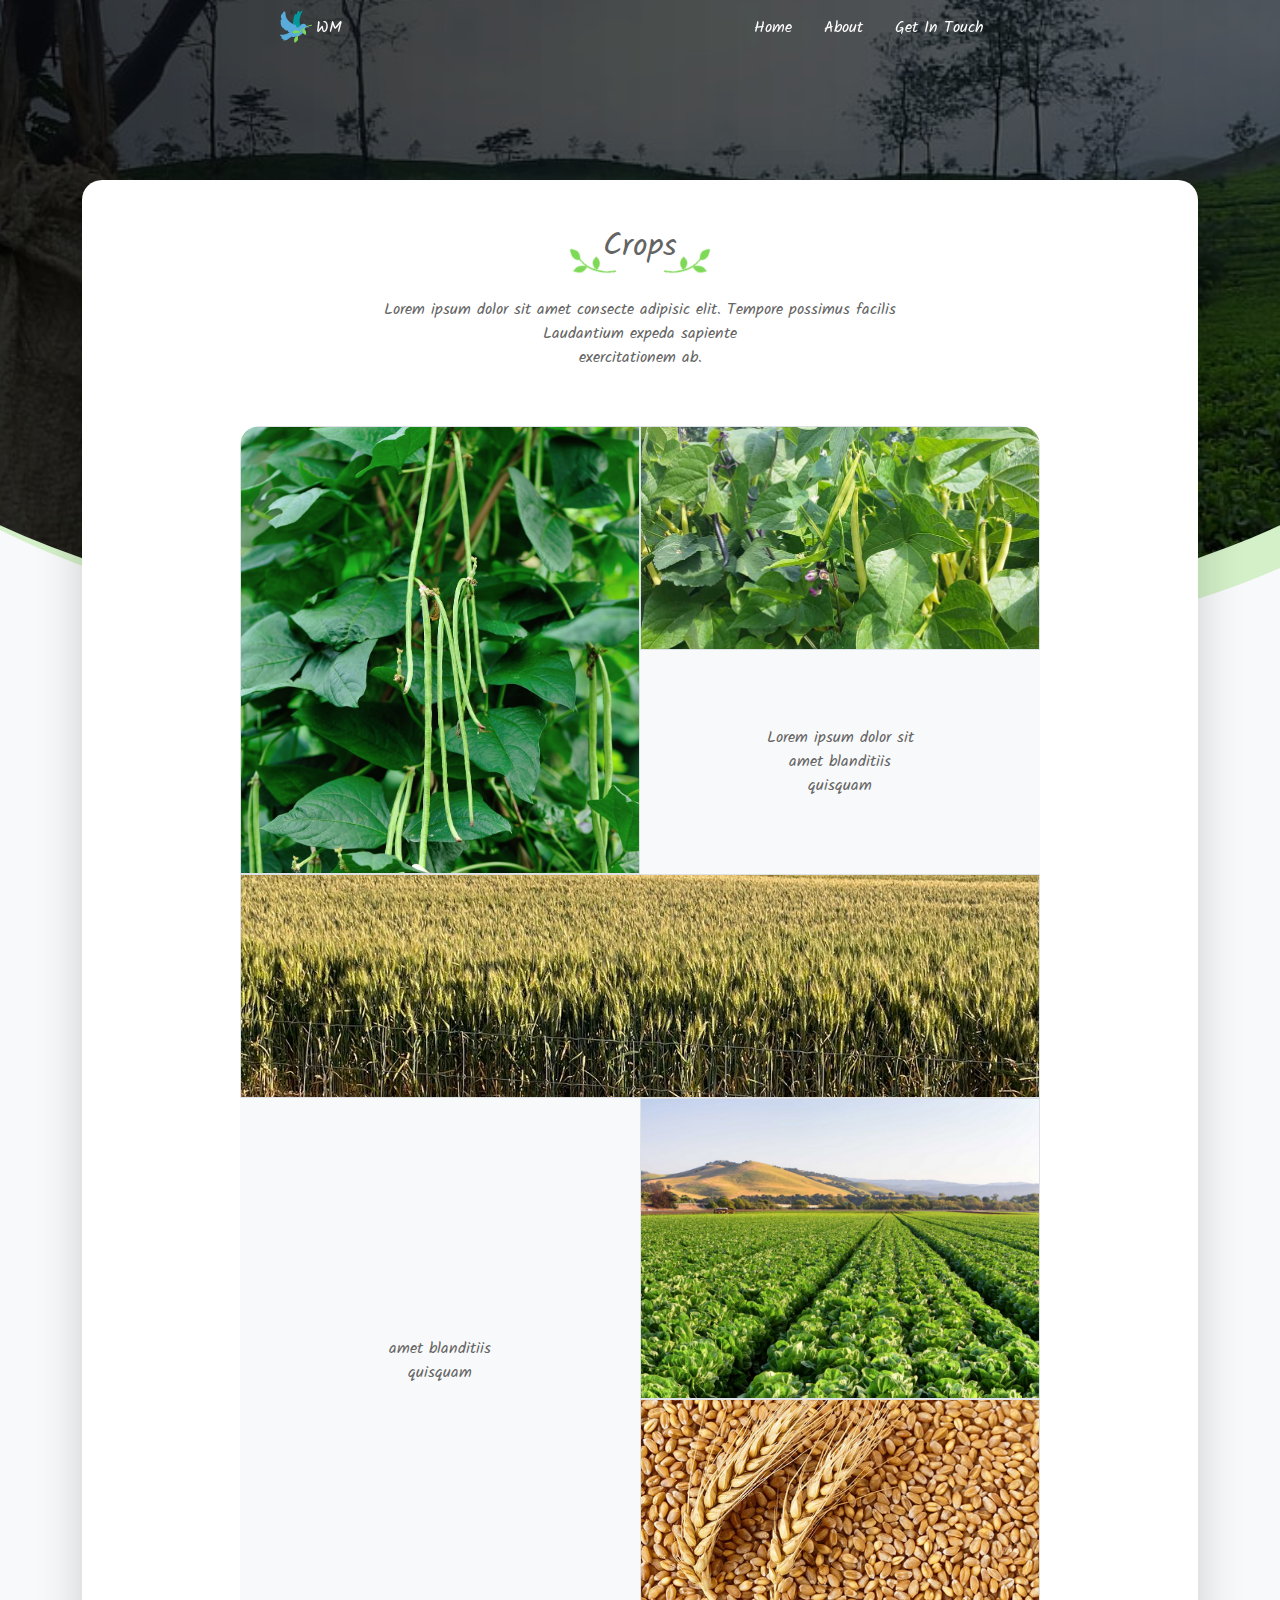
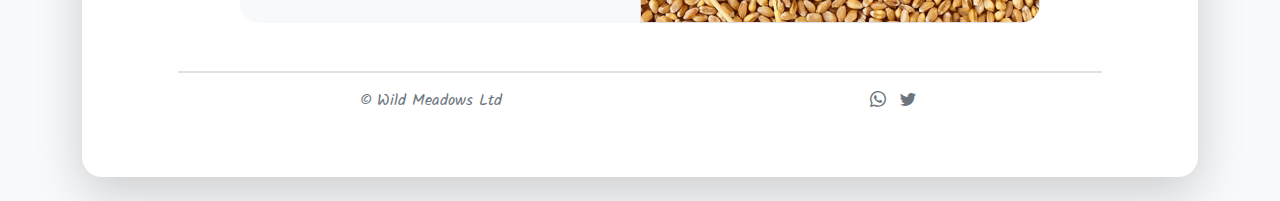
==== crops.html @ 8ecf8813 "second" ====
<!DOCTYPE html>
<html lang="en">
	<head>
		<meta charset="UTF-8" />
		<meta http-equiv="X-UA-Compatible" content="IE=edge" />
		<meta name="viewport" content="width=device-width, initial-scale=1.0" />
		<link rel="shortcut icon" href="./assets/images/bird2.svg" type="image/x-icon" />
		<title>Wild Meadows</title>

		<!-- fonts -->
		<link rel="preconnect" href="https://fonts.googleapis.com" />
		<link rel="preconnect" href="https://fonts.gstatic.com" crossorigin />
		<link href="https://fonts.googleapis.com/css2?family=Kalam&display=swap" rel="stylesheet" />

		<!-- styles -->
		<link rel="stylesheet" href="./assets/vendor/bootstrap-icons/bootstrap-icons.css" />
		<link rel="stylesheet" href="./assets/vendor/bootstrap/bootstrap.min.css" />
		<link rel="stylesheet" href="./assets/css/main.css" />

		<!-- scripts -->
		<script defer src="./assets/vendor/bootstrap/bootstrap.bundle.min.js"></script>
		<script defer src="./assets/js/custom.js"></script>
	</head>

	<body class="bg-light">
		<div class="invisible-items">
			<div id="mobile-nav">
				<button id="close-nav" class="btn">
					<i class="bi bi-x fs-1 m-2"></i>
				</button>
				<a href="./index.html">Home</a>
				<a href="./index.html#about">About</a>
				<a href="./index.html#contact">Get In Touch</a>
			</div>

			<div
				id="preloader"
				class="position-absolute top-0 bottom-0 start-0 end-0 bg-light d-flex align-items-center justify-content-center"
			>
				<div class="spinner-border text-secondary" role="status">
					<span class="visually-hidden">Loading...</span>
				</div>
			</div>
		</div>

		<header class="fixed-top">
			<div class="container">
				<div class="d-flex justify-content-around align-items-center">
					<a id="logo" href="./index.html" class="d-flex align-items-center">
						<img src="./assets/images/bird2.svg" class="me-1" />
						WM
					</a>

					<button id="open-nav" class="btn d-lg-none">
						<i class="bi bi-list fs-5"></i>
					</button>
					<nav class="d-none d-lg-flex align-items-center">
						<a href="./index.html">Home</a>
						<a href="./index.html#about">About</a>
						<a href="./index.html#contact">Get In Touch</a>
					</nav>
				</div>
			</div>
		</header>

		<div id="hero"></div>

		<main class="farm-details container pb-4">
			<div class="c-rounded-2 shadow-lg bg-white p-3 py-5 p-lg-5">
				<div class="main-headings position-relative mx-auto w-fit mb-4">
					<img src="./assets/images/branch.svg" class="branch-1" alt="branch graphic" />
					<h2>Crops</h2>
					<img src="./assets/images/branch.svg" class="branch-2" alt="branch graphic" />
				</div>

				<p class="mx-auto paragraph-max py-lg-2 text-center">
					Lorem ipsum dolor sit amet consecte adipisic elit. Tempore possimus facilis
					Laudantium expeda sapiente
					<br />
					exercitationem ab.
				</p>

				<div class="masonry my-5 c-rounded-2 overflow-hidden">
					<div class="masonry-item masonry1 border">
						<img src="./assets/images/crops6.jpg" alt="crops" />
					</div>

					<div class="masonry-item masonry2 border">
						<img src="./assets/images/crops5.jpg" alt="crops" />
					</div>

					<div class="masonry-item masonry3 border-light border">
						<div
							class="h-100 w-100 bg-light d-flex align-items-center justify-content-center"
						>
							<p class="m-0 p-3 p-lg-4 text-center">
								Lorem ipsum dolor sit <br />
								amet blanditiis <br />
								quisquam
							</p>
						</div>
					</div>

					<div class="masonry-item masonry4 border">
						<img src="./assets/images/crops3.jpg" alt="" />
					</div>

					<div class="masonry-item masonry1 border border-light">
						<div
							class="h-100 w-100 bg-light d-flex align-items-center justify-content-center"
						>
							<p class="m-0 p-3 p-lg-4 text-center">
								amet blanditiis <br />
								quisquam
							</p>
						</div>
					</div>

					<div class="masonry-item masonry2 border">
						<img src="./assets/images/crops2.png" alt="crops" />
					</div>

					<div class="masonry-item masonry2 border">
						<img src="./assets/images/crops4.jpeg" alt="crops" />
					</div>
				</div>

				<footer class="container px-4 px-md-5">
					<div
						class="d-flex justify-content-between justify-content-lg-around align-items-center py-3 border-top border-2"
					>
						<div class="text-muted">&copy; Wild Meadows Ltd</div>

						<div class="">
							<a class="text-muted mx-1" href="#"><i class="bi bi-whatsapp"></i></a>
							<a class="text-muted mx-1" href="#"><i class="bi bi-twitter"></i></a>
						</div>
					</div>
				</footer>
			</div>
		</main>
	</body>
</html>
---- assets/css/main.css ----
/* resets */
@media screen {
	.btn {
		box-shadow: none !important;
	}
	.text-primary {
		color: rgb(126, 217, 87) !important;
	}
}
/* utils */
@media screen {
	.paragraph-max {
		max-width: 550px;
	}
	.z-index-5 {
		z-index: 5;
	}
	.w-fit {
		width: fit-content;
	}
	.h-fit {
		height: fit-content;
	}
	.text-gray {
		color: gray;
	}
	.h-100 {
		height: 100%;
	}
	.bg-white {
		background-color: white !important;
	}
	.c-rounded-1 {
		border-radius: 10px;
	}
	.c-rounded-2 {
		border-radius: 20px;
	}
	.c-rounded-3 {
		border-radius: 30px;
	}
}

/* general */
@media screen {
	body {
		font-family: kalam, cursive, serif !important;
		color: rgb(100, 100, 100);
	}
	header {
		transition: all 0.5s;
		color: white;
		padding: 8px 0;
	}
	#logo {
		text-decoration: none;
		color: inherit;
	}
	#logo img {
		width: 2rem;
	}
	header button {
		color: inherit !important;
	}
	.header-scrolled {
		background-color: #f8f9fa;
		box-shadow: 0 0.5rem 1rem rgba(0, 0, 0, 0.15) !important;
		color: rgb(100, 100, 100);
		padding: 13px 0;
	}
	header nav a {
		transition: all 0.2s;
		position: relative;
		margin: 0 1rem;
		color: inherit;
		text-decoration: none;
	}
	header nav a::after {
		content: "";
		position: absolute;
		bottom: -5px;
		left: 50%;
		width: 50%;
		transform: translateX(-50%);
		height: 4px;
		border-radius: 1rem;
		background-color: rgb(126, 217, 87);
		display: none;
		transition: all 0.2s;
	}
	header nav a:hover {
		color: inherit;
	}
	header nav a:hover::after,
	header nav a.active::after {
		display: block;
	}
}

/* hero */
@media screen {
	#hero {
		height: 75vh;
		position: relative;
		overflow: hidden;
	}
	#hero-content {
		position: relative;
		z-index: 5;
		height: 80%;
	}
	#hero-content img {
		width: 10rem;
	}
	#hero-content p {
		max-width: 320px;
	}
	#hero::after {
		content: "";
		position: absolute;
		left: 50%;
		top: 0;
		width: 130%;
		height: 95%;
		background: linear-gradient(to right, rgba(0, 0, 0, 0.8), rgba(0, 0, 0, 0.6)),
			url("../images/landscape3.jpg") center no-repeat;
		background-size: cover;
		z-index: 0;
		border-radius: 0 0 50% 50%;
		transform: translateX(-50%) rotate(0deg);
	}
	#hero::before {
		content: "";
		position: absolute;
		left: 50%;
		top: 0;
		width: 130%;
		height: 96%;
		/* background: #68a4c4; */
		background: rgb(126, 217, 87);
		opacity: 0.3;
		z-index: 0;
		border-radius: 0 0 50% 50%;
		transform: translateX(-50%) translateY(18px) rotate(2deg);
	}
}

/* main */
@media screen {
	.main-headings .branch-1 {
		position: absolute;
		width: 2.5rem;
		transform: rotatey(180deg) rotatez(200deg);
		left: -2rem;
		bottom: -0.8rem;
	}
	.main-headings .branch-2 {
		position: absolute;
		width: 2.5rem;
		transform: rotatey(0deg) rotatez(200deg);
		right: -2rem;
		bottom: -0.8rem;
	}
	.feature {
		position: relative;
		margin: 0 auto;
		margin-bottom: 280px;
		max-width: 350px;
	}
	.feature-image {
		width: 200px;
		height: 230px;
		object-fit: cover;
		border-radius: 20px;
	}
	.feature-content {
		position: absolute;
		top: 5rem;
		right: 0;
		width: fit-content;
	}
	.feature-content p {
		width: 230px;
	}
	.feature-heading {
		position: relative;
		margin-left: auto;
		width: fit-content;
		margin-bottom: 2.5rem;
	}
	.feature-heading img {
		position: absolute;
		width: 2.5rem;
		transform: rotatey(180deg) rotatez(20deg);
		right: 0rem;
		bottom: -2.3rem;
	}
	.feature-right {
		text-align: right;
	}
	.feature-right .feature-content {
		left: 0;
		right: unset;
	}
	.feature-right .feature-heading {
		text-align: left;
		margin-left: 0;
		margin-right: auto;
	}
	.feature-right .feature-heading img {
		transform: unset;
		right: unset;
		transform: rotatez(20deg);
		left: 0rem;
	}

	@media screen and (min-width: 900px) {
		.feature {
			max-width: 800px;
			margin-bottom: 200px;
		}
		.feature-image {
			width: 450px;
			height: 350px;
		}
		.feature-content {
			top: 50%;
			transform: translateY(-50%);
		}
		.feature-content p {
			width: 400px;
			margin: 0;
		}
		.feature-heading {
			margin-left: 0;
			margin: 0 auto;
			margin-bottom: 2rem;
		}
		.feature-right .feature-heading {
			text-align: center;
			margin-left: auto;
			margin-right: auto;
		}
	}

	/* masonry */
	@media screen {
		.masonry {
			display: grid;
			grid-template-columns: 1fr 1fr;
			grid-template-rows: 14rem 14rem 14rem;
		}
		.masonry-item {
			grid-row: span 1;
			overflow: hidden;
			position: relative;
		}
		.masonry-item img {
			width: 100%;
			height: 100%;
			transition: all 0.2s;
			object-fit: cover;
		}
		.masonry-item:hover img {
			width: 110%;
			height: 110%;
		}

		.masonry1 {
			grid-row: span 2;
		}
		.masonry4 {
			grid-column: span 2;
		}
		.masonry-link {
			position: absolute;
			top: 0;
			left: 0;
			right: 0;
			bottom: 0;
			display: flex;
			justify-content: center;
			align-items: center;
			background: rgba(0, 0, 0, 0.6);
			color: white !important;
			text-decoration: none;
			transition: all 0.3s;
		}
		.masonry-link span {
			position: relative;
			padding-bottom: 5px;
		}
		.masonry-link span::after {
			content: "";
			position: absolute;
			bottom: -3px;
			left: 50%;
			border-radius: 20px;
			right: 50%;
			width: 40%;
			transform: translateX(-50%);
			height: 5px;
			transition: all 0.2s;
			background: rgb(78, 175, 173);
		}
		@media screen and (min-width: 900px) {
			.masonry {
				max-width: 800px;
				margin-left: auto;
				margin-right: auto;
				border-radius: 20px !important;
			}
		}
	}
	.map {
		overflow: hidden;
		border-radius: 100%;
		width: 10rem;
		height: 10rem;
	}
	@media screen and (min-width: 900px) {
		.map {
			width: 300px;
			height: 300px;
		}
	}
}

/* mobile-nav */
@media screen {
	#mobile-nav {
		position: fixed;
		z-index: 100000;
		top: 0;
		left: 0;
		bottom: 0;
		right: 0;
		background: rgba(0, 0, 0, 0.9);
		opacity: 0;
		transition: all 0.3s;
		display: flex;
		flex-direction: column;
		justify-content: center;
		align-items: center;
		transform: translateY(100%);
	}
	#mobile-nav.open-nav {
		transform: translateY(0);
		opacity: 1;
	}
	#mobile-nav button {
		color: white !important;
		position: absolute;
		top: 0;
		right: 0;
	}
	#mobile-nav a {
		color: white;
		padding: 0.3rem;
	}
}

/* farm-details */
@media screen {
	.farm-details {
		position: absolute;
		top: 20vh;
		left: 50%;
		transform: translateX(-50%);
	}
	.farm-details .masonry-item:hover img {
		width: 100%;
		height: 100%;
	}
}
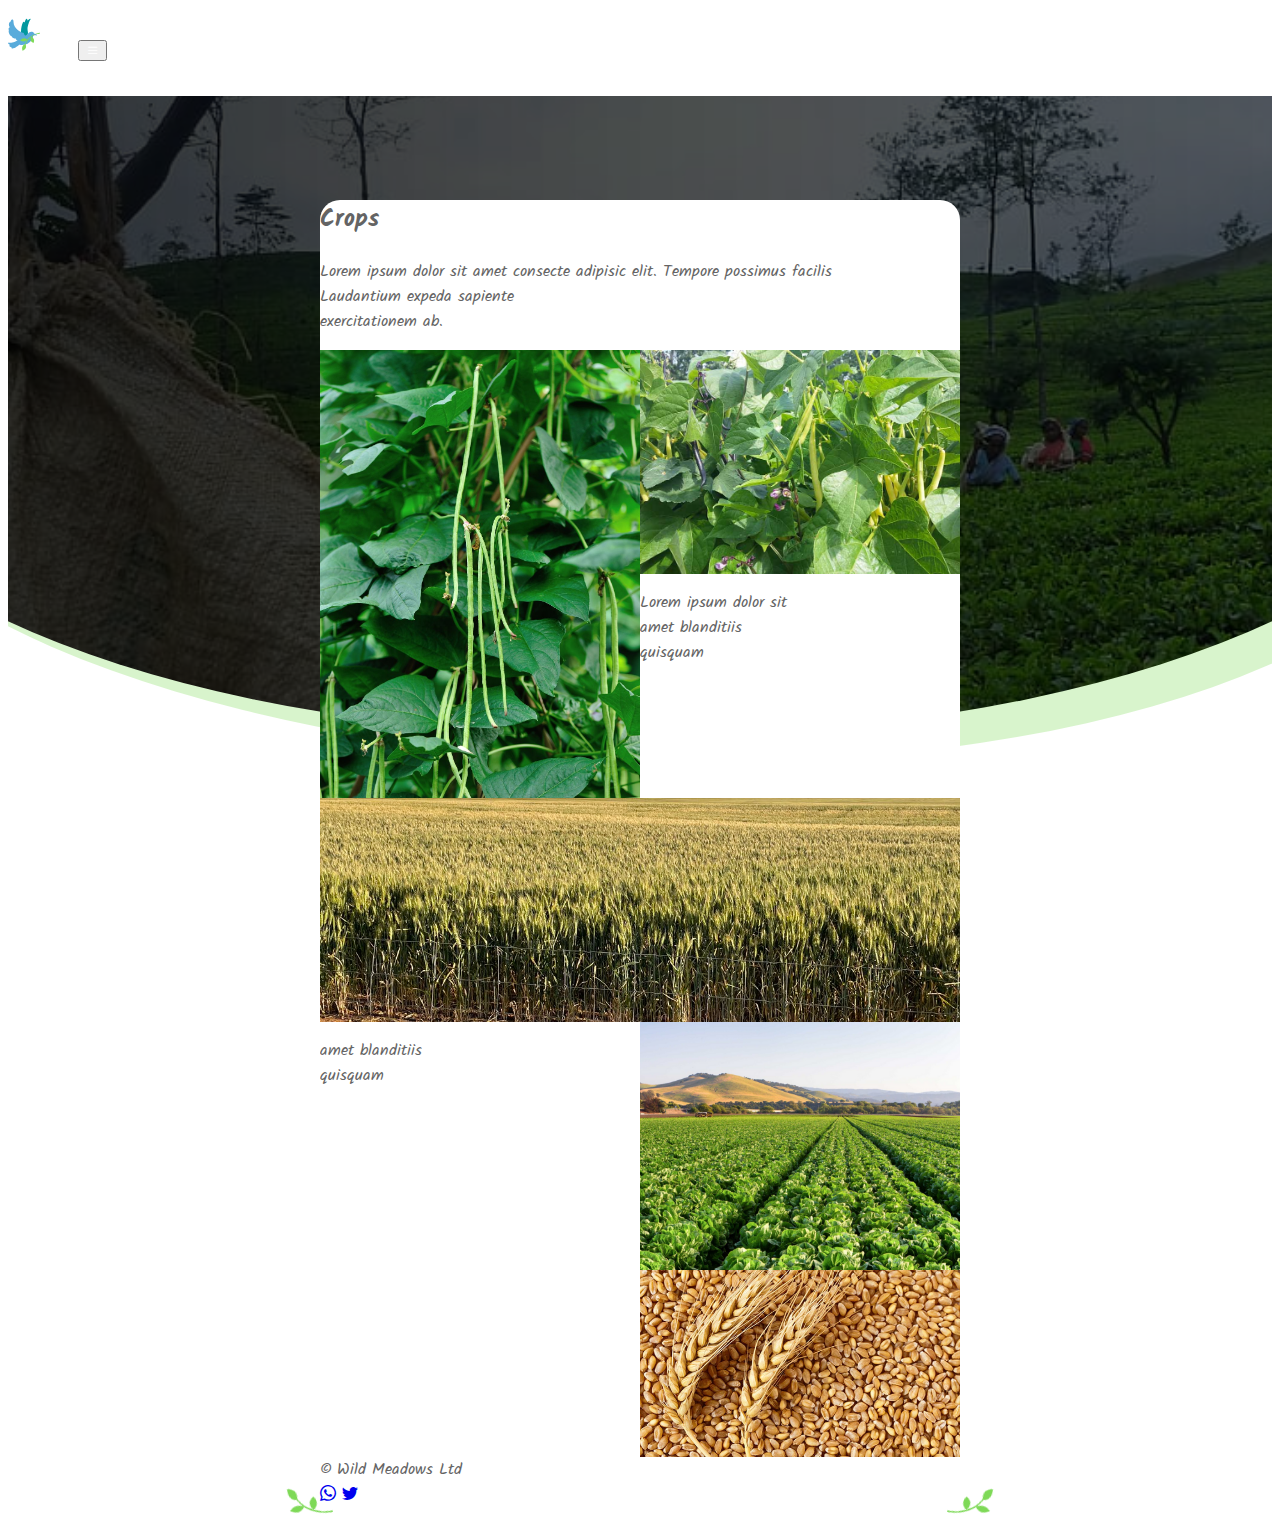
==== commit a1a91839: "final" ====
--- a/crops.html
+++ b/crops.html
@@ -13,12 +13,26 @@
 		<link href="https://fonts.googleapis.com/css2?family=Kalam&display=swap" rel="stylesheet" />
 
 		<!-- styles -->
-		<link rel="stylesheet" href="./assets/vendor/bootstrap-icons/bootstrap-icons.css" />
-		<link rel="stylesheet" href="./assets/vendor/bootstrap/bootstrap.min.css" />
+		<link
+			href="https://cdn.jsdelivr.net/npm/bootstrap@5.1.3/dist/css/bootstrap.min.css"
+			rel="stylesheet"
+			integrity="sha384-1BmE4kWBq78iYhFldvKuhfTAU6auU8tT94WrHftjDbrCEXSU1oBoqyl2QvZ6jIW3"
+			crossorigin="anonymous"
+		/>
+
+		<link
+			rel="stylesheet"
+			href="https://cdn.jsdelivr.net/npm/bootstrap-icons@1.3.0/font/bootstrap-icons.css"
+		/>
 		<link rel="stylesheet" href="./assets/css/main.css" />
 
 		<!-- scripts -->
-		<script defer src="./assets/vendor/bootstrap/bootstrap.bundle.min.js"></script>
+		<script
+			defer
+			src="https://cdn.jsdelivr.net/npm/bootstrap@5.1.3/dist/js/bootstrap.bundle.min.js"
+			integrity="sha384-ka7Sk0Gln4gmtz2MlQnikT1wXgYsOg+OMhuP+IlRH9sENBO0LRn5q+8nbTov4+1p"
+			crossorigin="anonymous"
+		></script>
 		<script defer src="./assets/js/custom.js"></script>
 	</head>
 
@@ -33,12 +47,11 @@
 				<a href="./index.html#contact">Get In Touch</a>
 			</div>
 
-			<div
-				id="preloader"
-				class="position-absolute top-0 bottom-0 start-0 end-0 bg-light d-flex align-items-center justify-content-center"
-			>
-				<div class="spinner-border text-secondary" role="status">
-					<span class="visually-hidden">Loading...</span>
+			<div id="preloader">
+				<div class="d-flex h-100 w-100 align-items-center justify-content-center">
+					<div class="spinner-border text-primary" role="status">
+						<span class="visually-hidden">Loading...</span>
+					</div>
 				</div>
 			</div>
 		</div>
--- a/assets/css/main.css
+++ b/assets/css/main.css
@@ -43,6 +43,16 @@
 
 /* general */
 @media screen {
+	#preloader {
+		position: fixed;
+		top: 0;
+		left: 0;
+		right: 0;
+		bottom: 0;
+		z-index: 9999;
+		overflow: hidden;
+		background: white;
+	}
 	body {
 		font-family: kalam, cursive, serif !important;
 		color: rgb(100, 100, 100);
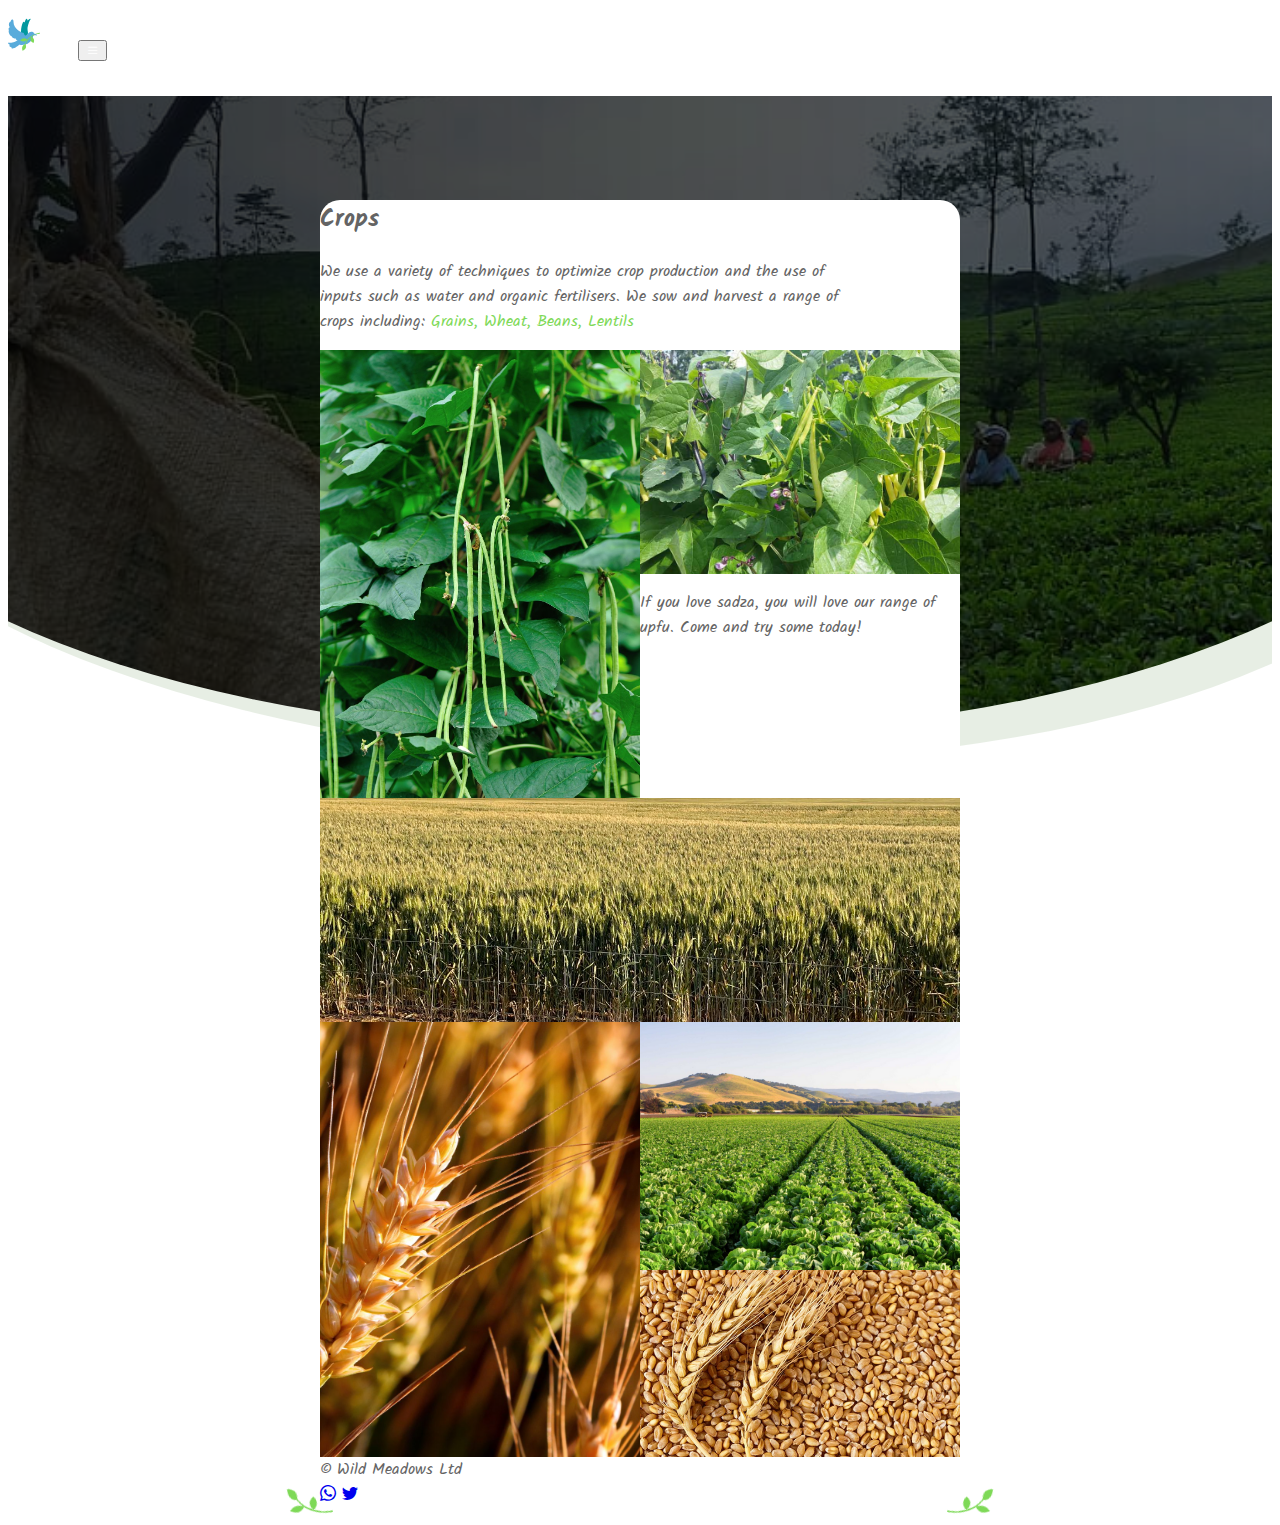
==== commit ca9dc2ab: "added wording" ====
--- a/crops.html
+++ b/crops.html
@@ -44,7 +44,8 @@
 				</button>
 				<a href="./index.html">Home</a>
 				<a href="./index.html#about">About</a>
-				<a href="./index.html#contact">Get In Touch</a>
+				<a href="./index.html#what-we-do">What We Do</a>
+				<a href="./index.html#contact">Contact</a>
 			</div>
 
 			<div id="preloader">
@@ -70,7 +71,8 @@
 					<nav class="d-none d-lg-flex align-items-center">
 						<a href="./index.html">Home</a>
 						<a href="./index.html#about">About</a>
-						<a href="./index.html#contact">Get In Touch</a>
+						<a href="./index.html#what-we-do">What We Do</a>
+						<a href="./index.html#contact">Contact</a>
 					</nav>
 				</div>
 			</div>
@@ -87,10 +89,10 @@
 				</div>
 
 				<p class="mx-auto paragraph-max py-lg-2 text-center">
-					Lorem ipsum dolor sit amet consecte adipisic elit. Tempore possimus facilis
-					Laudantium expeda sapiente
-					<br />
-					exercitationem ab.
+					We use a variety of techniques to optimize crop production and the use of inputs
+					such as water and organic fertilisers. We sow and harvest a range of crops
+					including:
+					<span class="text-primary">Grains, Wheat, Beans, Lentils </span>
 				</p>
 
 				<div class="masonry my-5 c-rounded-2 overflow-hidden">
@@ -107,9 +109,8 @@
 							class="h-100 w-100 bg-light d-flex align-items-center justify-content-center"
 						>
 							<p class="m-0 p-3 p-lg-4 text-center">
-								Lorem ipsum dolor sit <br />
-								amet blanditiis <br />
-								quisquam
+								If you love sadza, you will love our range of upfu. Come and try
+								some today!
 							</p>
 						</div>
 					</div>
@@ -118,15 +119,8 @@
 						<img src="./assets/images/crops3.jpg" alt="" />
 					</div>
 
-					<div class="masonry-item masonry1 border border-light">
-						<div
-							class="h-100 w-100 bg-light d-flex align-items-center justify-content-center"
-						>
-							<p class="m-0 p-3 p-lg-4 text-center">
-								amet blanditiis <br />
-								quisquam
-							</p>
-						</div>
+					<div class="masonry-item masonry1 border">
+						<img src="./assets/images/crops.jpg" alt="crops" />
 					</div>
 
 					<div class="masonry-item masonry2 border">
@@ -138,7 +132,7 @@
 					</div>
 				</div>
 
-				<footer class="container px-4 px-md-5">
+				<footer class="container px-4 px-md-5 mt-lg-5">
 					<div
 						class="d-flex justify-content-between justify-content-lg-around align-items-center py-3 border-top border-2"
 					>
--- a/assets/css/main.css
+++ b/assets/css/main.css
@@ -1,14 +1,43 @@
+::-webkit-scrollbar {
+	width: 10px;
+}
+::-webkit-scrollbar-track {
+	background-color: #f8f9fa;
+}
+::-webkit-scrollbar-thumb {
+	background-color: rgb(126, 217, 87);
+	border: solid #f8f9fa;
+	width: 80%;
+	margin: 0 auto;
+	border-radius: 10px;
+}
+
 /* resets */
 @media screen {
 	.btn {
 		box-shadow: none !important;
 	}
+	.border-primary {
+		border-color: rgb(126, 217, 87) !important;
+	}
+	.border-primary-light {
+		border-color: rgba(126, 217, 87, 0.3) !important;
+	}
+	.bg-primary-light {
+		background-color: rgba(126, 217, 87, 0.3) !important;
+	}
+	.bg-primary {
+		background-color: rgb(126, 217, 87) !important;
+	}
 	.text-primary {
 		color: rgb(126, 217, 87) !important;
 	}
 }
 /* utils */
 @media screen {
+	.text-underline {
+		text-decoration: underline !important;
+	}
 	.paragraph-max {
 		max-width: 550px;
 	}
@@ -147,7 +176,8 @@
 		width: 130%;
 		height: 96%;
 		/* background: #68a4c4; */
-		background: rgb(126, 217, 87);
+		background: rgb(175, 198, 165);
+		/* background: rgb(126, 217, 87); */
 		opacity: 0.3;
 		z-index: 0;
 		border-radius: 0 0 50% 50%;
@@ -174,7 +204,7 @@
 	.feature {
 		position: relative;
 		margin: 0 auto;
-		margin-bottom: 280px;
+		margin-bottom: 300px;
 		max-width: 350px;
 	}
 	.feature-image {
@@ -189,6 +219,7 @@
 		right: 0;
 		width: fit-content;
 	}
+	.feature-content .paragraph,
 	.feature-content p {
 		width: 230px;
 	}
@@ -212,6 +243,10 @@
 		left: 0;
 		right: unset;
 	}
+	.feature-content .paragraph,
+	.feature-right .feature-content p {
+		text-align: left;
+	}
 	.feature-right .feature-heading {
 		text-align: left;
 		margin-left: 0;
@@ -237,6 +272,7 @@
 			top: 50%;
 			transform: translateY(-50%);
 		}
+		.feature-content .paragraph,
 		.feature-content p {
 			width: 400px;
 			margin: 0;
@@ -325,8 +361,8 @@
 	.map {
 		overflow: hidden;
 		border-radius: 100%;
-		width: 10rem;
-		height: 10rem;
+		width: 15rem;
+		height: 15rem;
 	}
 	@media screen and (min-width: 900px) {
 		.map {
@@ -383,3 +419,18 @@
 		height: 100%;
 	}
 }
+
+@media screen and (max-width: 500px) {
+	.farm-details {
+		top: 15vh;
+	}
+}
+
+.more-navs {
+	display: none;
+}
+.more-navs.show-more {
+	display: flex;
+	flex-direction: column;
+	align-items: center;
+}
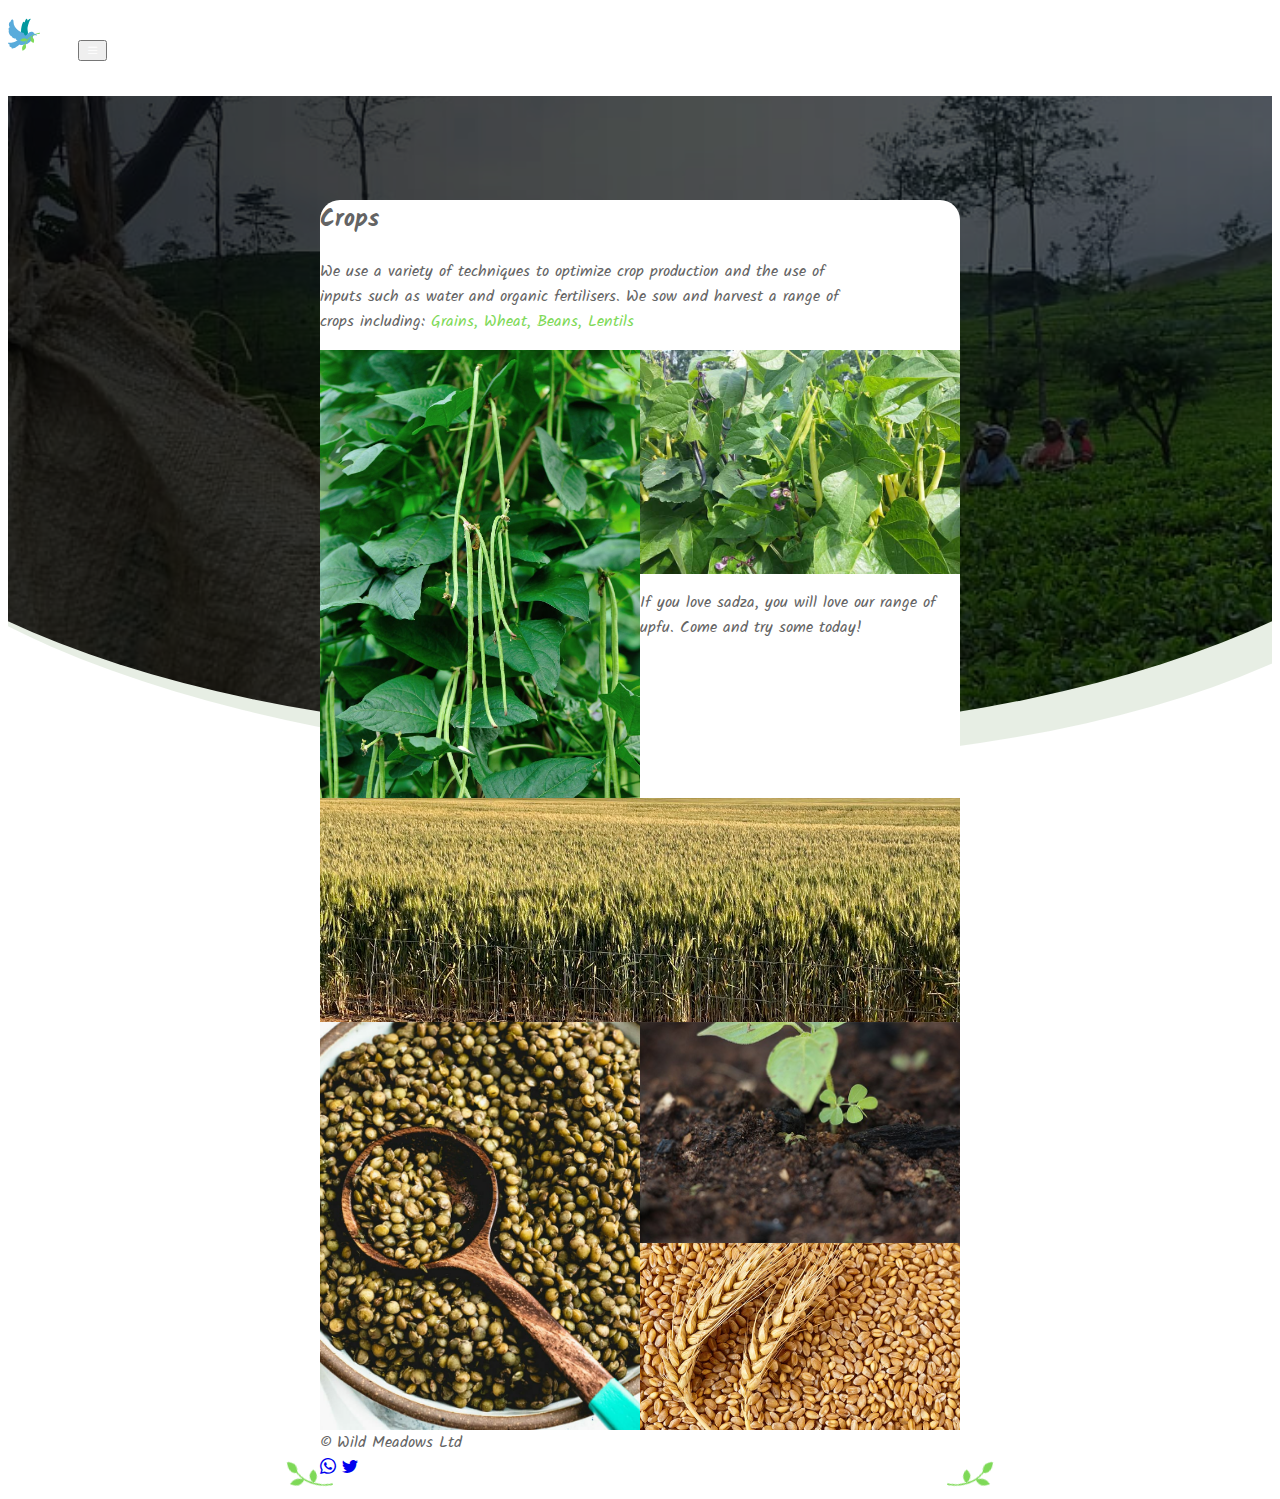
==== commit 74917325: "finalised image placeholders" ====
--- a/crops.html
+++ b/crops.html
@@ -120,11 +120,11 @@
 					</div>
 
 					<div class="masonry-item masonry1 border">
-						<img src="./assets/images/crops.jpg" alt="crops" />
+						<img src="./assets/images/crops10.jpg" alt="crops" />
 					</div>
 
 					<div class="masonry-item masonry2 border">
-						<img src="./assets/images/crops2.png" alt="crops" />
+						<img src="./assets/images/crops9.jpg" alt="crops" />
 					</div>
 
 					<div class="masonry-item masonry2 border">
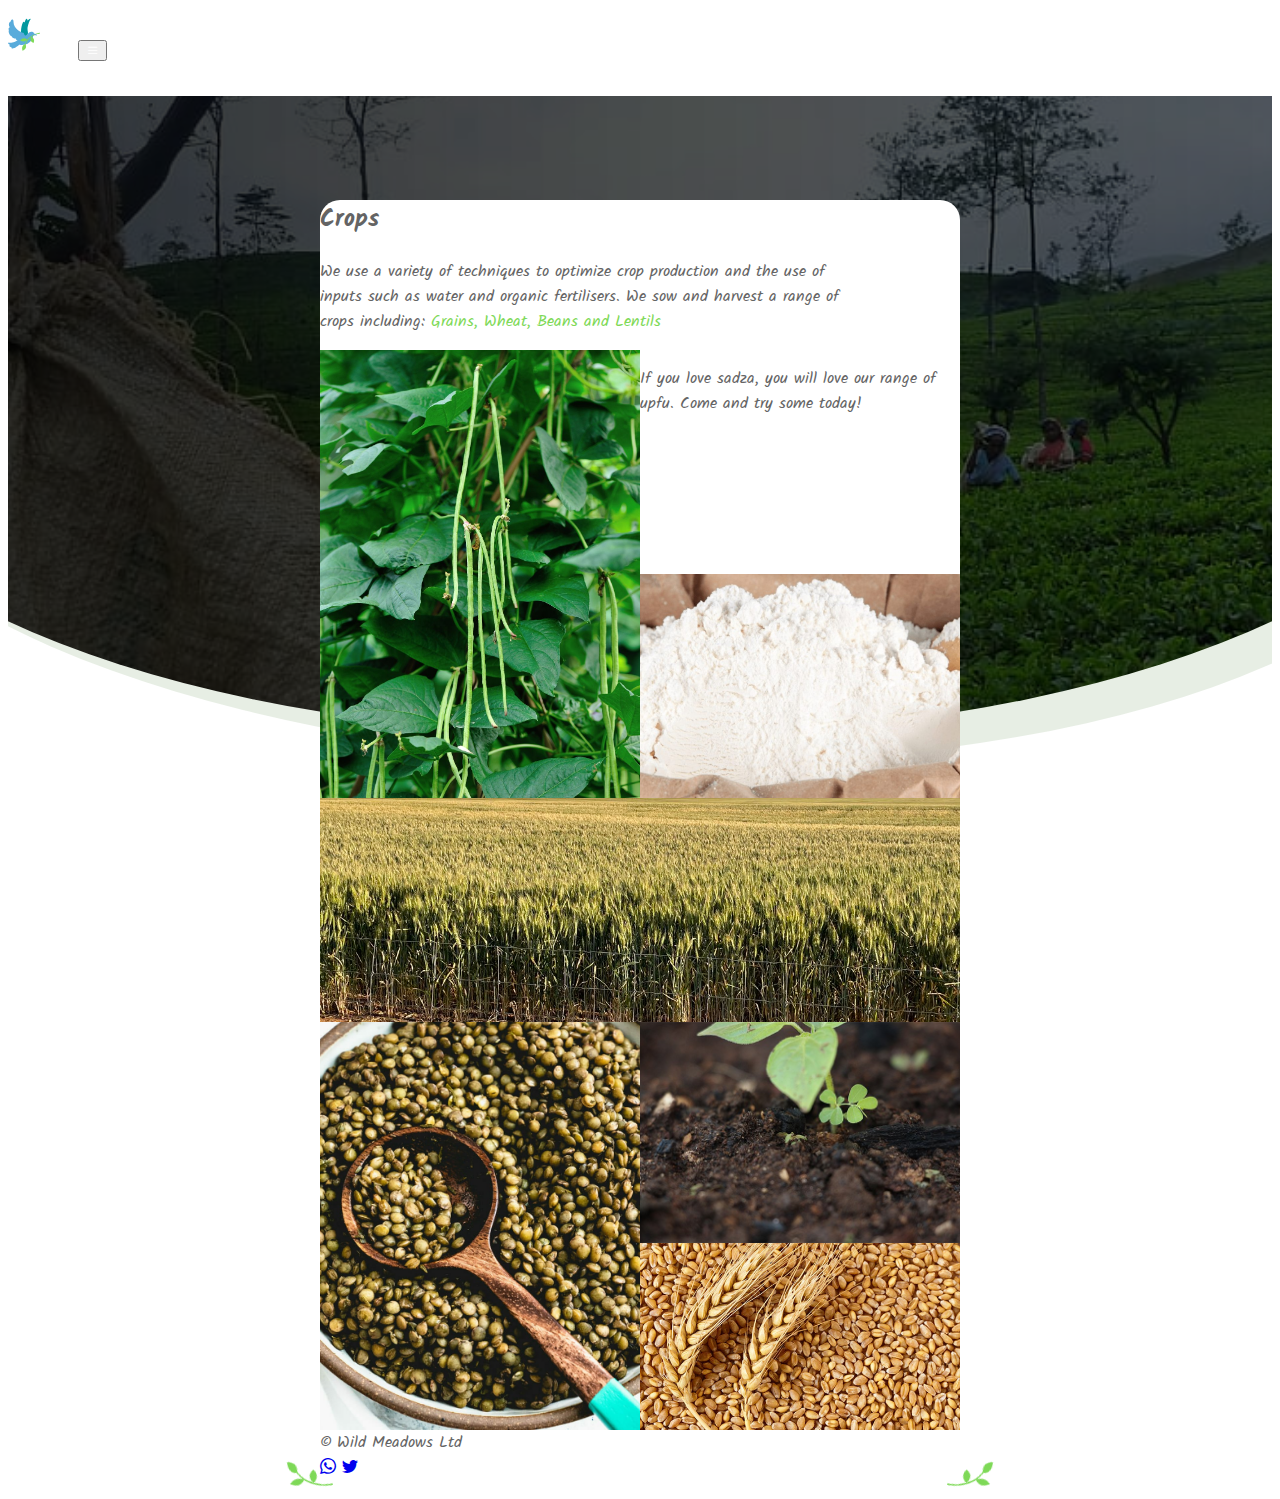
==== commit ed739d03: "fixed a few bugs" ====
--- a/crops.html
+++ b/crops.html
@@ -6,6 +6,11 @@
 		<meta name="viewport" content="width=device-width, initial-scale=1.0" />
 		<link rel="shortcut icon" href="./assets/images/bird2.svg" type="image/x-icon" />
 		<title>Wild Meadows</title>
+		<meta
+			name="description"
+			content="Wild Meadows is an organic farm situated in Mapinga, Harare Province, Zimbabwe"
+		/>
+		<meta name="keywords" content="farm, organic, Zimbabwe, Harare, Mapinga, wild, meadows" />
 
 		<!-- fonts -->
 		<link rel="preconnect" href="https://fonts.googleapis.com" />
@@ -68,6 +73,7 @@
 					<button id="open-nav" class="btn d-lg-none">
 						<i class="bi bi-list fs-5"></i>
 					</button>
+
 					<nav class="d-none d-lg-flex align-items-center">
 						<a href="./index.html">Home</a>
 						<a href="./index.html#about">About</a>
@@ -92,16 +98,12 @@
 					We use a variety of techniques to optimize crop production and the use of inputs
 					such as water and organic fertilisers. We sow and harvest a range of crops
 					including:
-					<span class="text-primary">Grains, Wheat, Beans, Lentils </span>
+					<span class="text-primary">Grains, Wheat, Beans and Lentils </span>
 				</p>
 
 				<div class="masonry my-5 c-rounded-2 overflow-hidden">
 					<div class="masonry-item masonry1 border">
 						<img src="./assets/images/crops6.jpg" alt="crops" />
-					</div>
-
-					<div class="masonry-item masonry2 border">
-						<img src="./assets/images/crops5.jpg" alt="crops" />
 					</div>
 
 					<div class="masonry-item masonry3 border-light border">
@@ -113,6 +115,10 @@
 								some today!
 							</p>
 						</div>
+					</div>
+
+					<div class="masonry-item masonry2 border">
+						<img src="./assets/images/crops5.jpg" alt="crops" />
 					</div>
 
 					<div class="masonry-item masonry4 border">
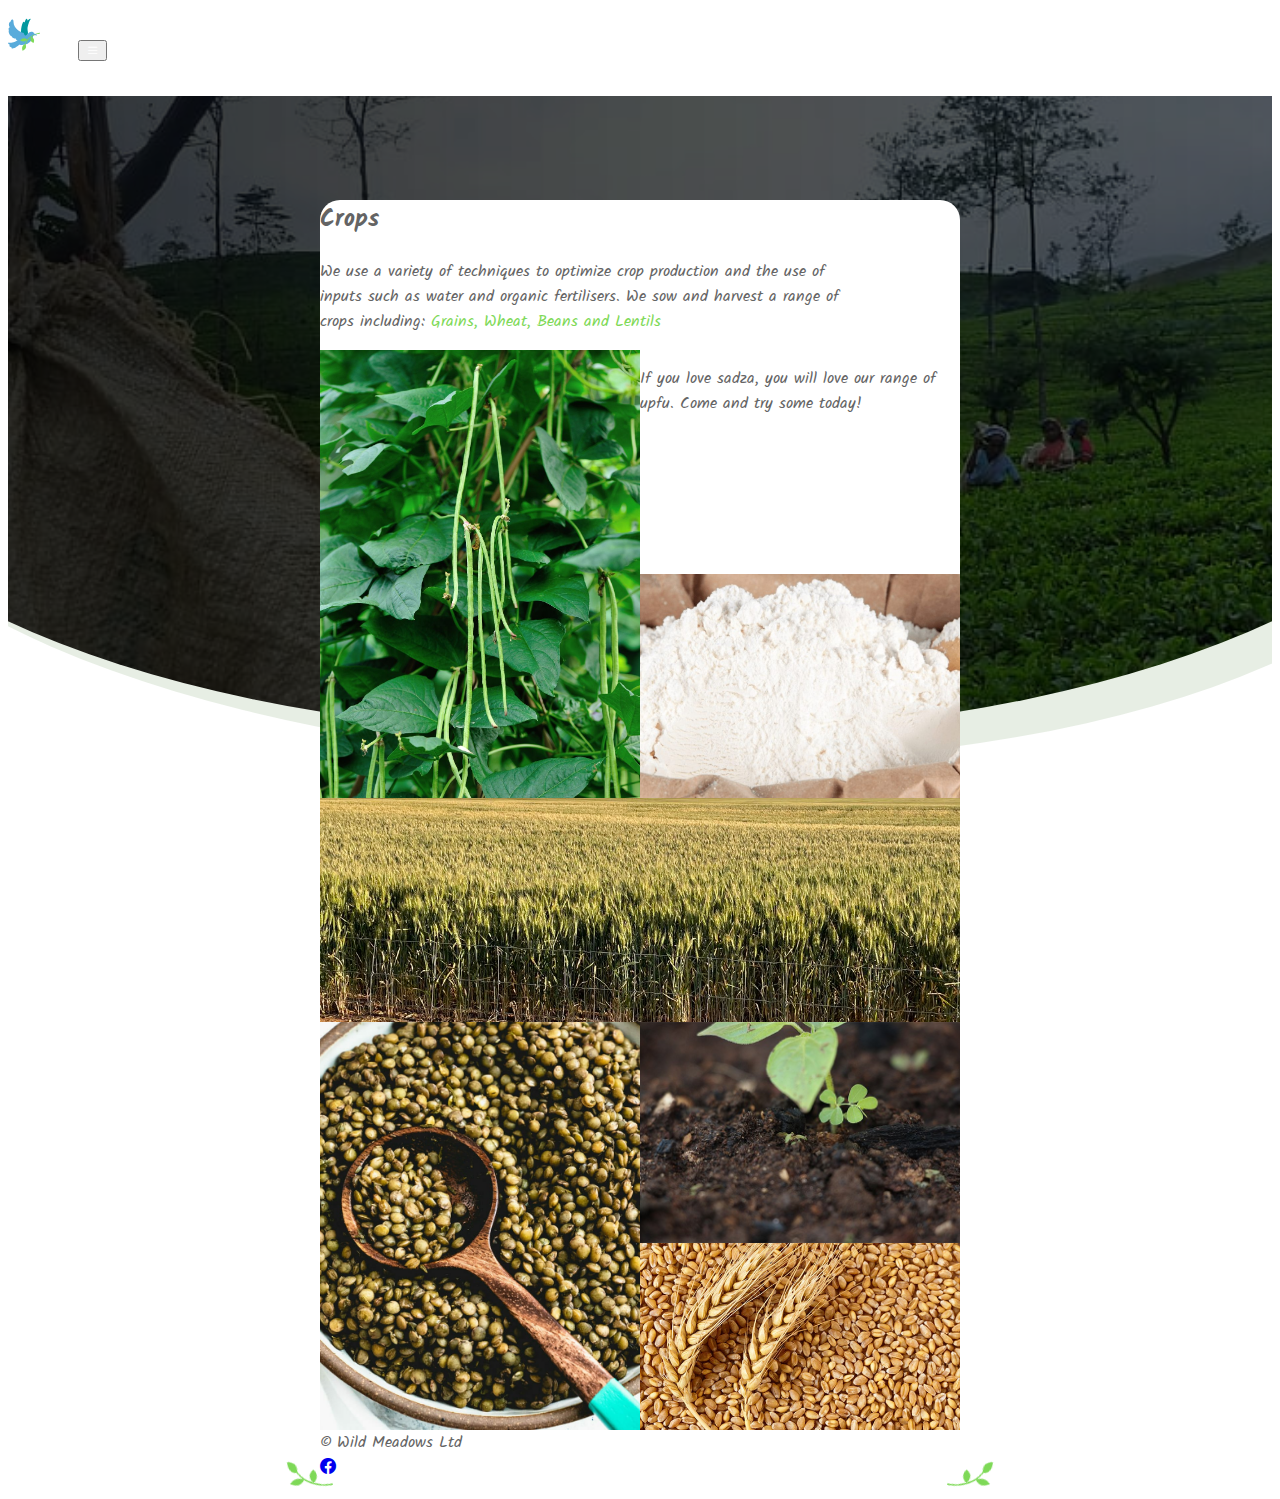
==== commit 5a9d72db: "facebookLink" ====
--- a/crops.html
+++ b/crops.html
@@ -145,8 +145,13 @@
 						<div class="text-muted">&copy; Wild Meadows Ltd</div>
 
 						<div class="">
-							<a class="text-muted mx-1" href="#"><i class="bi bi-whatsapp"></i></a>
-							<a class="text-muted mx-1" href="#"><i class="bi bi-twitter"></i></a>
+							<a
+								href="https://m.facebook.com/profile.php?id=100089368458686&mibextid=ZbWKwL"
+								target="_blank"
+								class="text-muted mx-1"
+								href="#"
+								><i class="bi bi-facebook"></i
+							></a>
 						</div>
 					</div>
 				</footer>
--- a/assets/css/main.css
+++ b/assets/css/main.css
@@ -28,6 +28,9 @@
 	}
 	.bg-primary {
 		background-color: rgb(126, 217, 87) !important;
+	}
+	.bg-primary-dark {
+		background-color: rgb(139, 187, 118) !important;
 	}
 	.text-primary {
 		color: rgb(126, 217, 87) !important;
